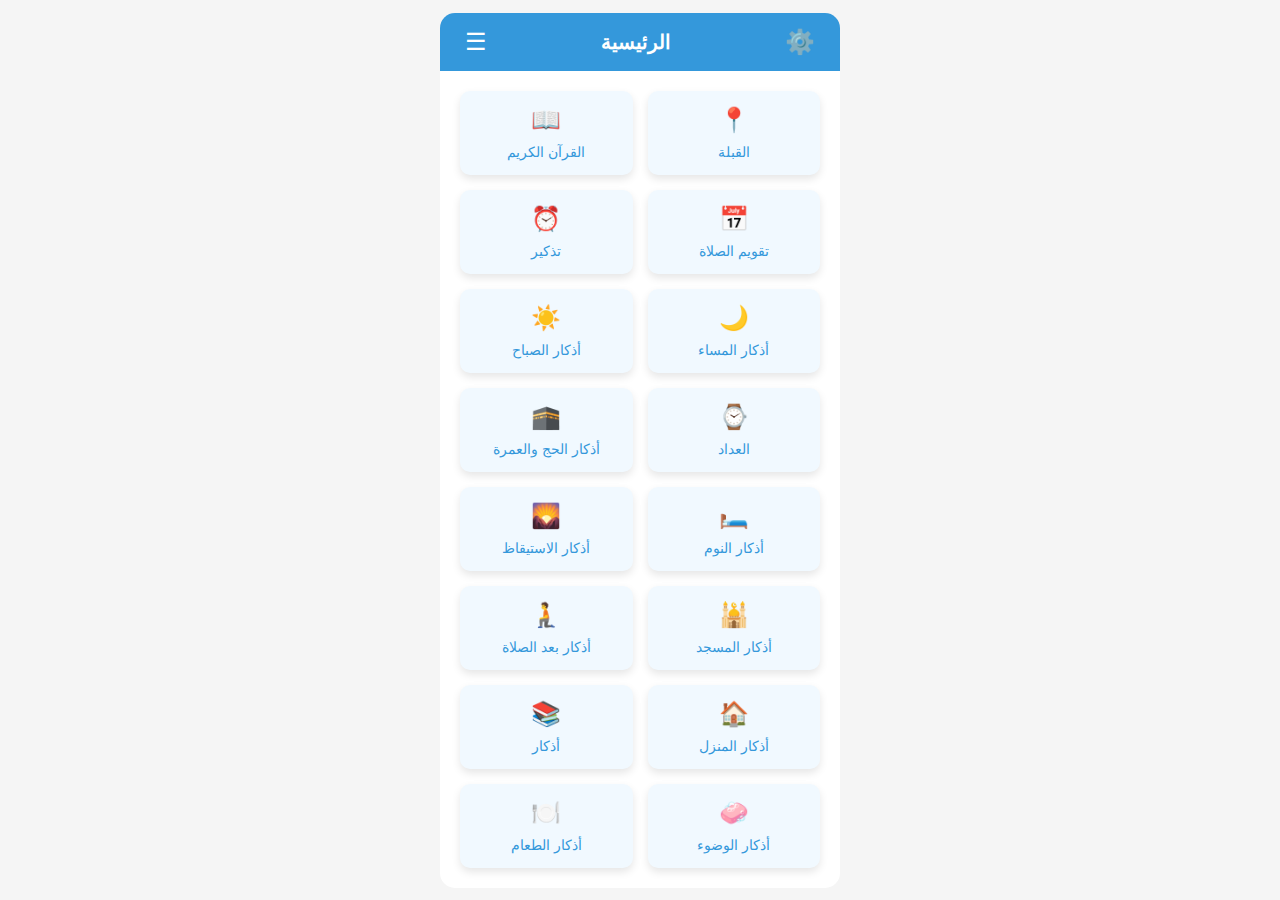
==== index.html @ e0008f79 "Add files via upload" ====
<!DOCTYPE html>
<html lang="ar" dir="rtl">
<head>
    <meta charset="UTF-8">
    <meta name="viewport" content="width=device-width, initial-scale=1.0">
    <title>الواجهة الرئيسية</title>
    <link rel="stylesheet" href="style.css">
</head>
<body>
    

    <div class="container">
        <div class="header">
            <span class="icon">⚙️</span>
            <h1>الرئيسية</h1>
            <span class="icon">☰</span>
        </div>

        <div class="grid">
            <a href="" class="card">
                <div class="card-icon">📍</div>
                <div class="card-title">القبلة</div>
            </a>
            <a href="" class="card">
                <div class="card-icon">📖</div>
                <div class="card-title">القرآن الكريم</div>
            </a>
            <a href="" class="card">
                <div class="card-icon">📅</div>
                <div class="card-title">تقويم الصلاة</div>
            </a>
            <a href="" class="card">
                <div class="card-icon">⏰</div>
                <div class="card-title">تذكير</div>
            </a>
            <a href="./Evening prayers/Evening_prayers.html" class="card">
                <div class="card-icon">🌙</div>
                <div class="card-title">أذكار المساء</div>
            </a>
            <a href="./Morning remembrances/Morning_Remembrances.html" class="card">
                <div class="card-icon">☀️</div>
                <div class="card-title">أذكار الصباح</div>
            </a>
            <a href="" class="card">
                <div class="card-icon">⌚</div>
                <div class="card-title">العداد</div>
            </a>
            <a href="" class="card">
                <div class="card-icon">🕋</div>
                <div class="card-title">أذكار الحج والعمرة</div>
            </a>
            <a href="" class="card">
                <div class="card-icon">🛏️</div>
                <div class="card-title">أذكار النوم</div>
            </a>
            <a href="" class="card">
                <div class="card-icon">🌄</div>
                <div class="card-title">أذكار الاستيقاظ</div>
            </a>
            <a href="" class="card">
                <div class="card-icon">🕌</div>
                <div class="card-title">أذكار المسجد</div>
            </a>
            <a href="" class="card">
                <div class="card-icon">🧎</div>
                <div class="card-title">أذكار بعد الصلاة</div>
            </a>
            <a href="" class="card">
                <div class="card-icon">🏠</div>
                <div class="card-title">أذكار المنزل</div>
            </a>
            <a href="" class="card">
                <div class="card-icon">📚</div>
                <div class="card-title">أذكار</div>
            </a>
            <a href="" class="card">
                <div class="card-icon">🧼</div>
                <div class="card-title">أذكار الوضوء</div>
            </a>
            <a href="" class="card">
                <div class="card-icon">🍽️</div>
                <div class="card-title">أذكار الطعام</div>
            </a>
        </div>
    </div>
</body>
</html>
---- style.css ----
* {
    margin: 0;
    padding: 0;
    box-sizing: border-box;
    font-family: Arial, sans-serif;
}/* أنماط الوضع الفاتح */
body {
    background-color: #f5f5f5;
    color: black;
}

/* أنماط الوضع المظلم */
body.dark-mode {
    background-color: #121212;
    color: white;
}

.header {
    background-color: #3498db;
    color: white;
}

.header.dark-mode {
    background-color: #333;
}

.grid {
    background-color: white;
}

.grid.dark-mode {
    background-color: #444;
}

.card {
    background-color: #f1f9ff;
    color: inherit;
}

.card.dark-mode {
    background-color: #333;
    color: white;
}

.card:hover {
    background-color: #3498db;
    color: white;
}

.card.dark-mode:hover {
    background-color: #555;
    color: white;
}


body {
    background-color: #f5f5f5;
    display: flex;
    justify-content: center;
    align-items: center;
    min-height: 100vh;
    direction: rtl;
}

.container {
    width: 90%;
    max-width: 400px;
}

.header {
    background-color: #3498db;
    color: white;
    padding: 15px;
    text-align: center;
    border-radius: 15px 15px 0 0;
    display: flex;
    justify-content: space-between;
    align-items: center;
    position: relative;
}

.header h1 {
    flex: 1;
    font-size: 20px;
}

.header .icon {
    font-size: 24px;
    cursor: pointer;
    margin: 0 10px;
}

.grid {
    display: grid;
    grid-template-columns: 1fr 1fr;
    gap: 15px;
    padding: 20px;
    background-color: white;
    border-radius: 0 0 15px 15px;
}

.card {
    background-color: #f1f9ff;
    border-radius: 10px;
    text-align: center;
    padding: 15px;
    box-shadow: 0 4px 8px rgba(0, 0, 0, 0.1);
    transition: transform 0.3s ease;
    text-decoration: none;
    color: inherit;
    display: block;
}

.card:hover {
    transform: translateY(-5px);
}

.card-icon {
    font-size: 24px;
    color: #3498db;
    margin-bottom: 10px;
}

.card-title {
    font-size: 14px;
    color: #3498db;
}
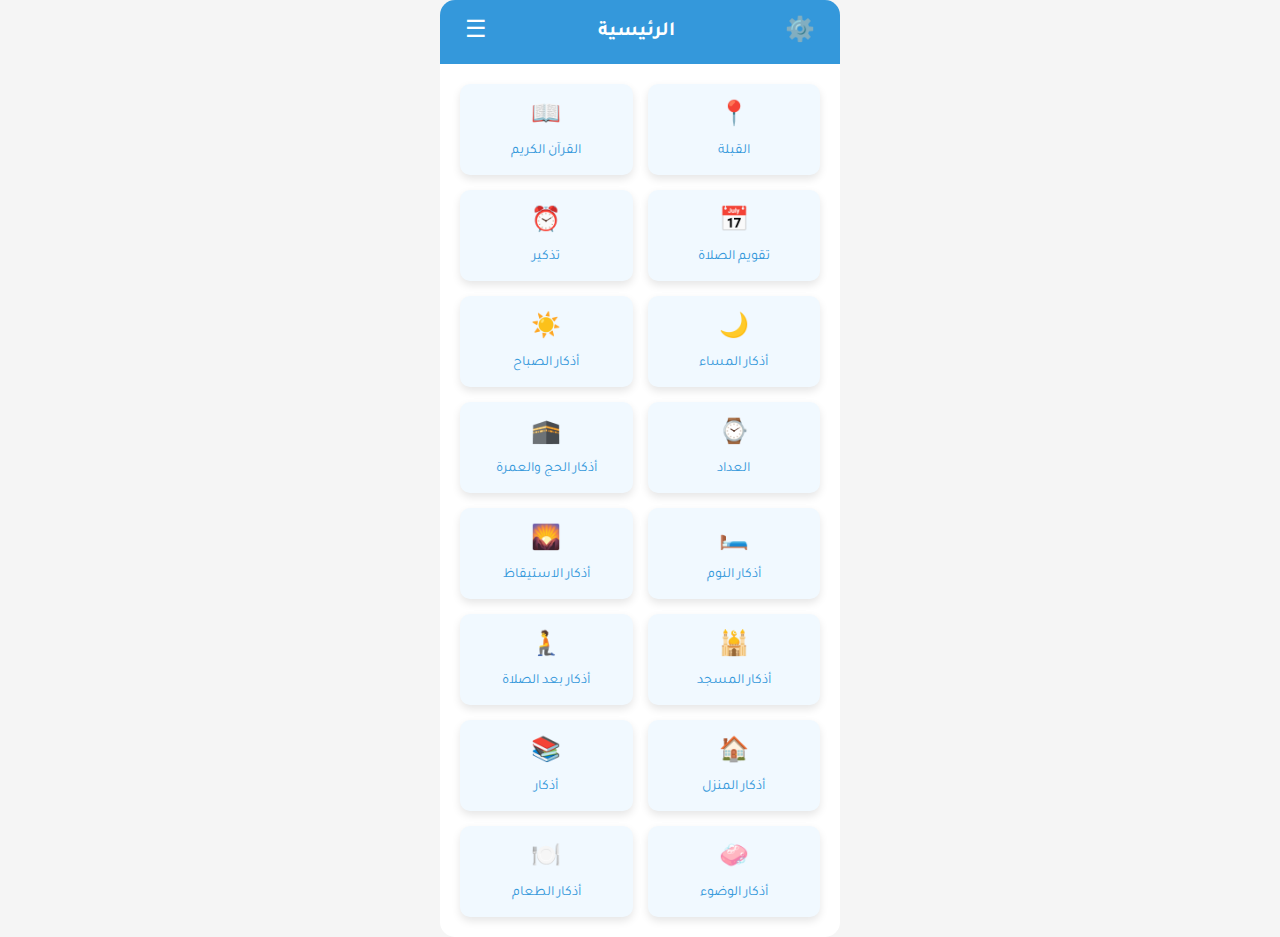
==== commit 8c67c56b: "Add files via upload" ====
--- a/index.html
+++ b/index.html
@@ -5,6 +5,8 @@
     <meta name="viewport" content="width=device-width, initial-scale=1.0">
     <title>الواجهة الرئيسية</title>
     <link rel="stylesheet" href="style.css">
+    <link href="https://fonts.googleapis.com/css2?family=Tajawal:wght@400;500;700&display=swap" rel="stylesheet">
+
 </head>
 <body>
     
--- a/style.css
+++ b/style.css
@@ -1,19 +1,17 @@
+@import url("https://fonts.googleapis.com/css2?family=Tajawal:wght@400;500;700&display=swap");
+
 * {
     margin: 0;
     padding: 0;
     box-sizing: border-box;
-    font-family: Arial, sans-serif;
-}/* أنماط الوضع الفاتح */
+}
 body {
+    font-family: "Tajawal", sans-serif;
     background-color: #f5f5f5;
     color: black;
 }
 
-/* أنماط الوضع المظلم */
-body.dark-mode {
-    background-color: #121212;
-    color: white;
-}
+
 
 .header {
     background-color: #3498db;
